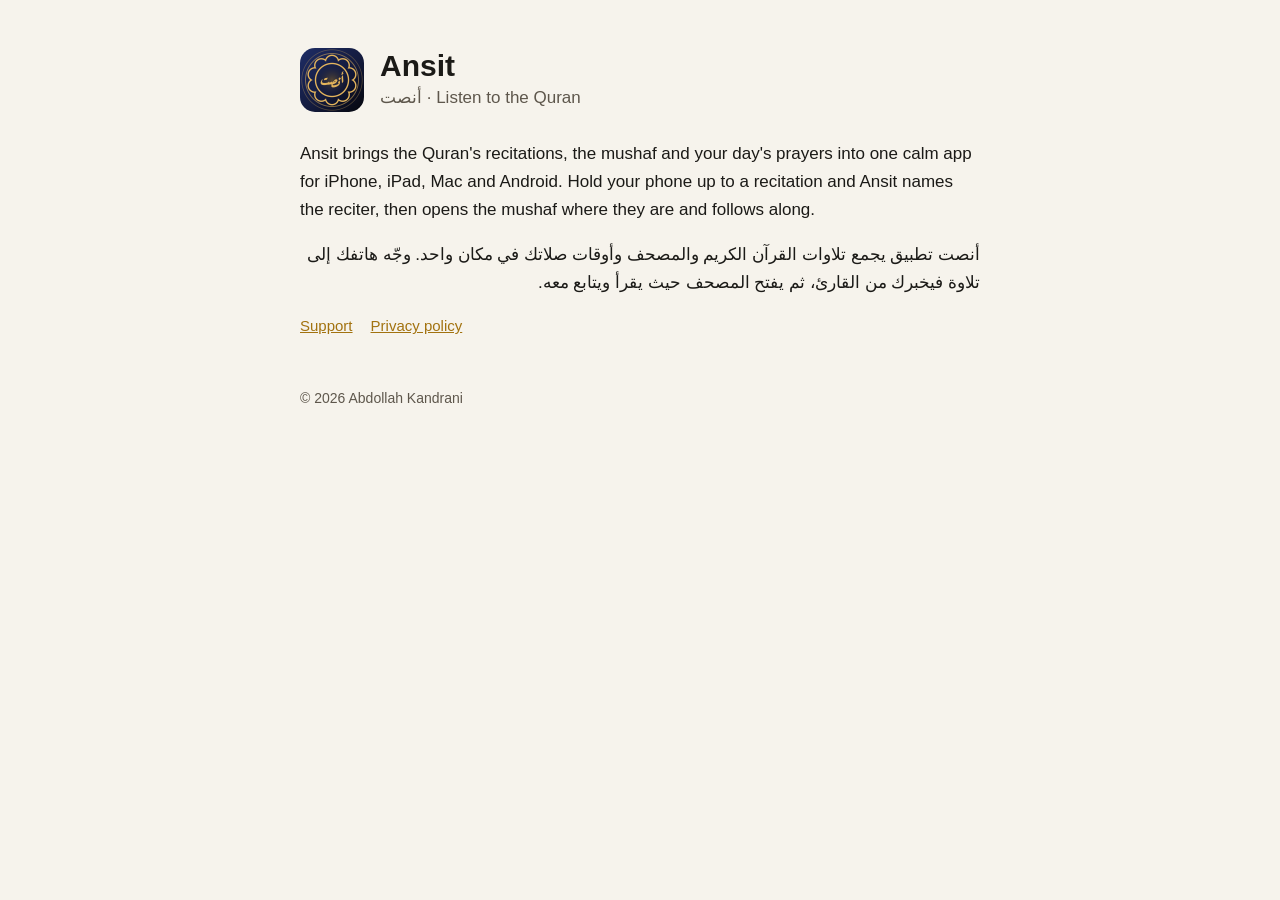
==== index.html @ ffb1aaa1 "Ansit: home, privacy policy and support pages" ====
<!doctype html><html lang="en"><head><meta charset="utf-8"><meta name="viewport" content="width=device-width,initial-scale=1">
<title>Ansit – Listen to the Quran</title><meta name="description" content="Ansit (أنصت): Quran recitations, the mushaf and prayer times. Name any reciter by voice.">
<link rel="icon" href="assets/icon.png"><link rel="stylesheet" href="assets/site.css"></head><body><main>
<header><img src="assets/icon.png" alt=""><div><h1>Ansit</h1><div class="muted">أنصت · Listen to the Quran</div></div></header>
<p>Ansit brings the Quran's recitations, the mushaf and your day's prayers into one calm app for iPhone, iPad, Mac and Android. Hold your phone up to a recitation and Ansit names the reciter, then opens the mushaf where they are and follows along.</p>
<p dir="rtl">أنصت تطبيق يجمع تلاوات القرآن الكريم والمصحف وأوقات صلاتك في مكان واحد. وجّه هاتفك إلى تلاوة فيخبرك من القارئ، ثم يفتح المصحف حيث يقرأ ويتابع معه.</p>
<nav><a href="support.html">Support</a><a href="privacy.html">Privacy policy</a></nav>
<footer>© 2026 Abdollah Kandrani</footer>
</main></body></html>
---- assets/site.css ----
:root{--bg:#F6F3EC;--card:#fff;--ink:#1B1A17;--muted:#5E574C;--gold:#A2720F;--line:#E6E0D3;color-scheme:light}
@media (prefers-color-scheme:dark){:root{--bg:#0E1328;--card:#161C3A;--ink:#EEF0F8;--muted:#AEB4CC;--gold:#E3B45C;--line:#262E55;color-scheme:dark}}
*{box-sizing:border-box}
body{margin:0;background:var(--bg);color:var(--ink);font:17px/1.65 -apple-system,BlinkMacSystemFont,"Segoe UI",Roboto,"Noto Sans Arabic",sans-serif}
main{max-width:720px;margin:0 auto;padding:48px 20px 64px}
header{display:flex;align-items:center;gap:16px;margin-bottom:28px}
header img{width:64px;height:64px;border-radius:15px}
header a{color:inherit;text-decoration:none}
h1{font-size:30px;line-height:1.2;margin:0}
h2{font-size:20px;margin:34px 0 8px}
p,li{color:var(--ink)}
.muted{color:var(--muted)}
a{color:var(--gold)}
nav{display:flex;gap:18px;flex-wrap:wrap;margin:6px 0 0;font-size:15px}
.card{background:var(--card);border:1px solid var(--line);border-radius:16px;padding:20px 22px;margin:18px 0}
[dir=rtl]{font-family:"Noto Naskh Arabic","Geeza Pro",-apple-system,sans-serif}
footer{margin-top:48px;font-size:14px;color:var(--muted)}
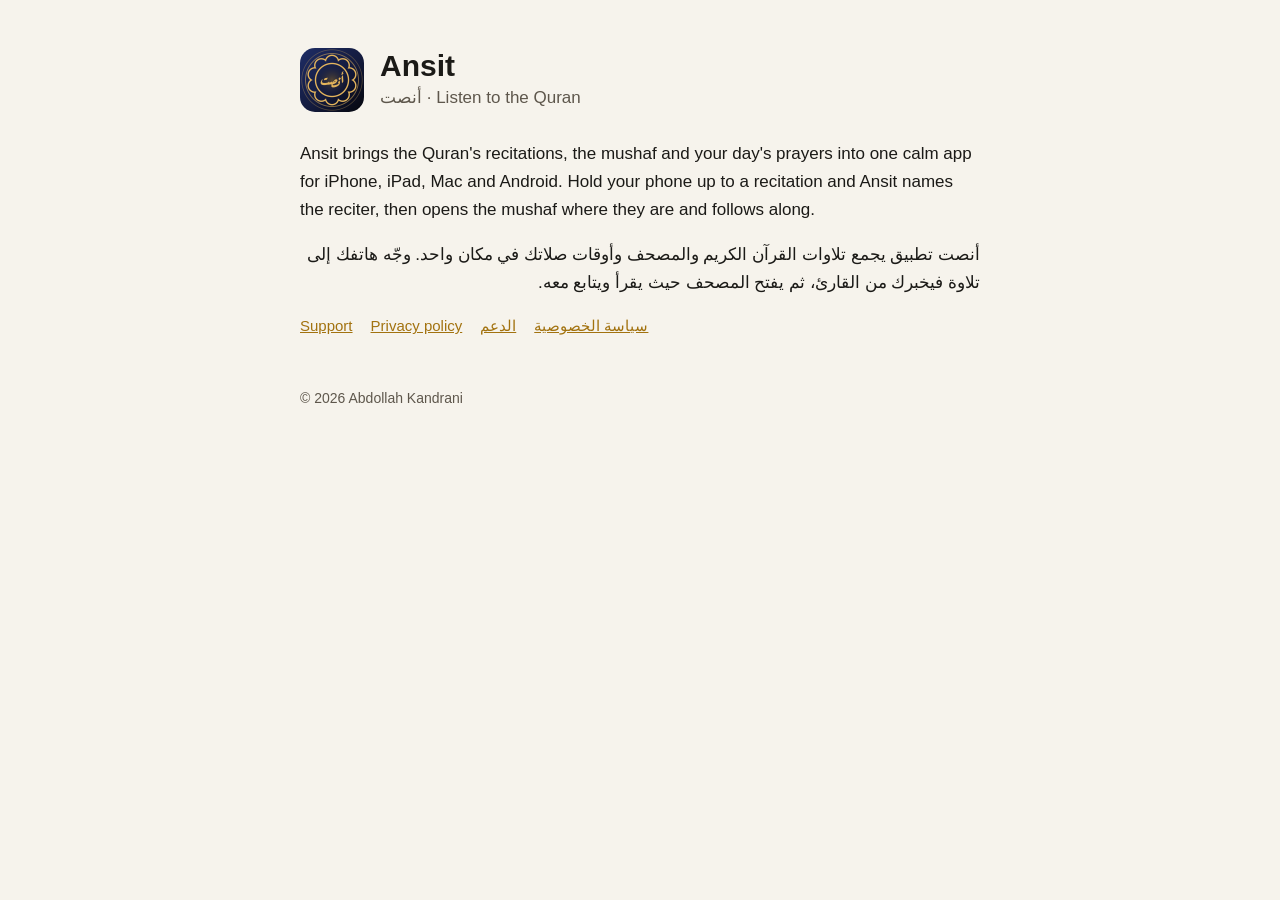
==== commit 30930f46: "Arabic privacy policy and support pages" ====
--- a/index.html
+++ b/index.html
@@ -4,6 +4,6 @@
 <header><img src="assets/icon.png" alt=""><div><h1>Ansit</h1><div class="muted">أنصت · Listen to the Quran</div></div></header>
 <p>Ansit brings the Quran's recitations, the mushaf and your day's prayers into one calm app for iPhone, iPad, Mac and Android. Hold your phone up to a recitation and Ansit names the reciter, then opens the mushaf where they are and follows along.</p>
 <p dir="rtl">أنصت تطبيق يجمع تلاوات القرآن الكريم والمصحف وأوقات صلاتك في مكان واحد. وجّه هاتفك إلى تلاوة فيخبرك من القارئ، ثم يفتح المصحف حيث يقرأ ويتابع معه.</p>
-<nav><a href="support.html">Support</a><a href="privacy.html">Privacy policy</a></nav>
+<nav><a href="support.html">Support</a><a href="privacy.html">Privacy policy</a><a href="support-ar.html">الدعم</a><a href="privacy-ar.html">سياسة الخصوصية</a></nav>
 <footer>© 2026 Abdollah Kandrani</footer>
 </main></body></html>
